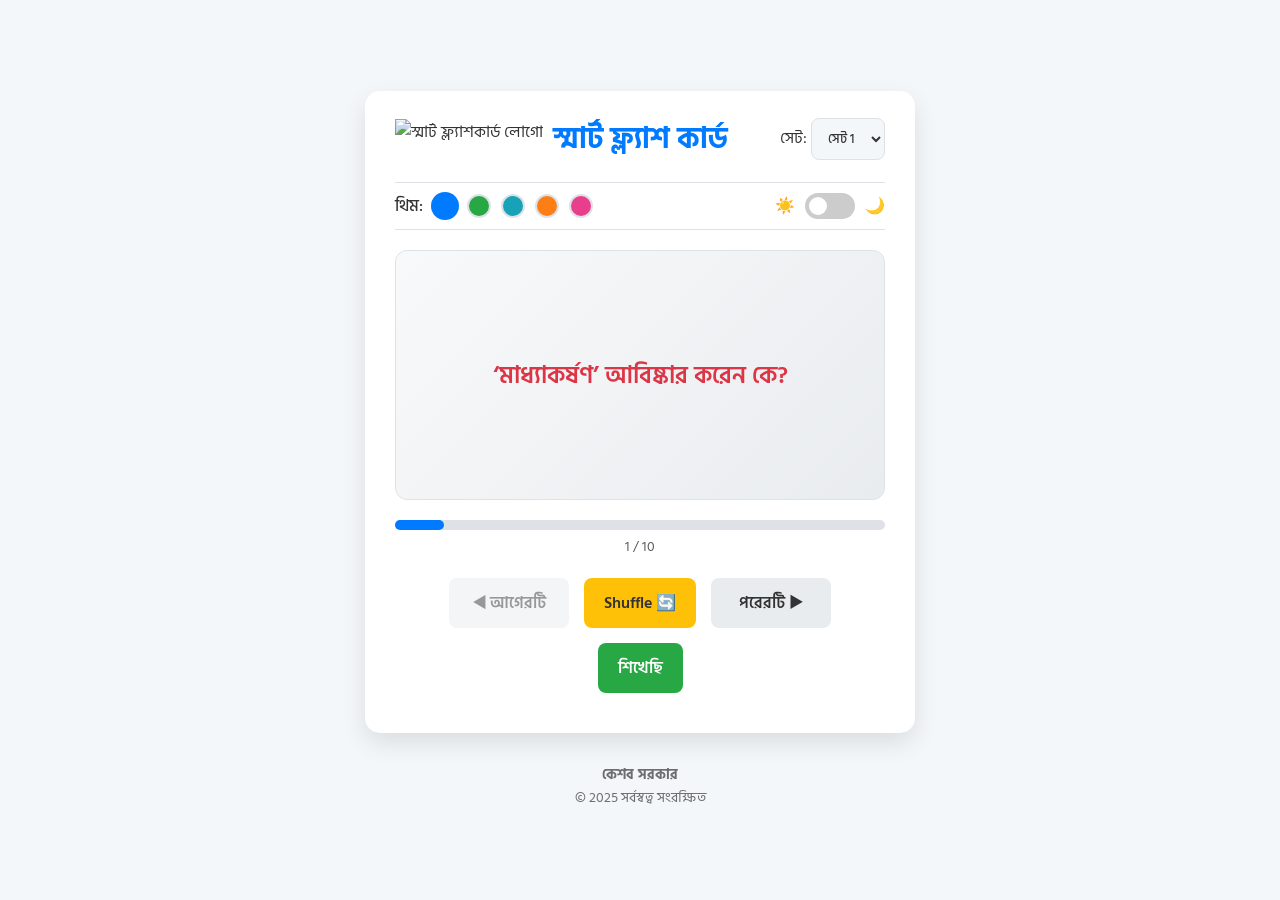
==== game/flash-card/index.html @ e4b44785 "Add files via upload" ====
<!DOCTYPE html>
<html lang="bn">
<head>
    <meta charset="UTF-8">
    <meta name="viewport" content="width=device-width, initial-scale=1.0">
    <title>স্মার্ট ফ্ল্যাশ কার্ড</title>
    <link rel="preconnect" href="https://fonts.googleapis.com">
    <link rel="preconnect" href="https://fonts.gstatic.com" crossorigin>
    <link href="https://fonts.googleapis.com/css2?family=Hind+Siliguri:wght@400;500;600;700&display=swap" rel="stylesheet">
    <link rel="stylesheet" href="style.css">
</head>
<body data-color-theme="default" data-mode="light">

    <main class="flashcard-game-container">
        <header>
           
			<!-- নতুন: লোগো এবং টাইটেলকে একসাথে রাখার জন্য একটি কন্টেইনার -->
    <div class="title-container">
        <!-- নতুন: লogo যোগ করা হয়েছে -->
        <img src="logo.png" alt="স্মার্ট ফ্ল্যাশকার্ড লোগো" class="header-logo">
        <h1>স্মার্ট ফ্ল্যাশ কার্ড</h1>
    </div>
            <div class="set-selector-container">
                <label for="set-selector">সেট:</label>
                <select id="set-selector"></select>
            </div>
        </header>

        <!-- থিম কন্ট্রোল -->
        <div class="controls-panel">
            <div class="theme-selector">
                <span>থিম:</span>
                <button class="theme-btn" data-theme="default" title="ডিফল্ট থিম"></button>
                <button class="theme-btn" data-theme="forest" title="ফরেস্ট থিম"></button>
                <button class="theme-btn" data-theme="ocean" title="ওশান থিম"></button>
                <button class="theme-btn" data-theme="sunset" title="সানসেট থিম"></button>
                <button class="theme-btn" data-theme="rose" title="রোজ থিম"></button>
            </div>
            <div class="mode-switcher">
                <span>☀️</span>
                <label class="switch">
                    <input type="checkbox" id="dark-mode-toggle">
                    <span class="slider round"></span>
                </label>
                <span>🌙</span>
            </div>
        </div>
        
        <div id="flashcard" role="button" tabindex="0" aria-label="কার্ডটি উল্টাতে ক্লিক করুন">
            <div class="card-inner">
                <div class="card-face card-front">
                    <p id="card-front-text">লোড হচ্ছে...</p>
                </div>
                <div class="card-face card-back">
                    <div class="card-back-content">
                        <p id="card-back-text">উত্তর</p>
                        <p id="card-explanation">ব্যাখ্যা</p>
                    </div>
                </div>
            </div>
        </div>

        <!-- প্রোগ্রেস বার -->
        <div class="progress-container">
            <div id="progress-bar"></div>
        </div>
        <p id="card-counter" aria-live="polite">0 / 0</p>
        
        <div class="controls">
            <button id="prev-btn">◀ আগেরটি</button>
            <button id="shuffle-btn">Shuffle 🔄</button>
            <button id="next-btn">পরেরটি ▶</button>
        </div>

        <div class="extra-controls">
             <button id="mark-learned-btn">✅ শিখেছি</button>
             <button id="restart-btn" class="hidden">🔄 আবার শুরু করুন</button>
        </div>
        
    </main>

    <footer>
        <p> <strong>কেশব সরকার </strong></p>
        <p>&copy; 2025 সর্বস্বত্ব সংরক্ষিত</p>
    </footer>

    <script src="data.js"></script> 
    <script src="script.js"></script>
</body>
</html>
---- game/flash-card/style.css ----
/* style.css (রঙিন টেক্সট সহ সংশোধিত) */

/* --- মৌলিক স্টাইল এবং ভেরিয়েবল --- */
:root {
    /* Font */
    --font-family: 'Hind Siliguri', sans-serif;

    /* Light Mode Colors */
    --bg-color: #f4f7f9;
    --text-color: #333;
    --container-bg: #ffffff;
    --container-shadow: 0 10px 25px rgba(0, 0, 0, 0.1);
    --button-bg: #e9ecef;
    --button-text: #333;
    --button-hover-bg: #dee2e6;
    --border-color: #dee2e6;

    /* Themeable Colors (Default Theme) */
    --primary-color: #007bff;
    --primary-text: #ffffff;
    --card-front-bg: linear-gradient(135deg, #f8f9fa, #e9ecef);
    --card-back-bg: #ffffff; 
    --progress-bar-bg: var(--primary-color);
}

/* --- ডার্ক মোড ভেরিয়েবল --- */
body.dark-mode {
    --bg-color: #1a1a1a;
    --text-color: #f1f1f1;
    --container-bg: #2c2c2c;
    --container-shadow: 0 10px 25px rgba(0, 0, 0, 0.3);
    --button-bg: #444;
    --button-text: #f1f1f1;
    --button-hover-bg: #555;
    --border-color: #555;
    
    --card-front-bg: linear-gradient(135deg, #3a3a3a, #2c2c2c);
    --card-back-bg: var(--container-bg); 
}


/* --- রঙিন থিম ভেরিয়েবল --- */
body[data-color-theme="forest"] { --primary-color: #28a745; }
body[data-color-theme="ocean"] { --primary-color: #17a2b8; }
body[data-color-theme="sunset"] { --primary-color: #fd7e14; }
body[data-color-theme="rose"] { --primary-color: #e83e8c; }


/* --- বেসিক সেটআপ --- */
*, *::before, *::after {
    box-sizing: border-box;
    margin: 0;
    padding: 0;
}

body {
    font-family: var(--font-family);
    background-color: var(--bg-color);
    color: var(--text-color);
    display: flex;
    flex-direction: column;
    min-height: 100vh;
    justify-content: center;
    align-items: center;
    padding: 20px;
    transition: background-color 0.3s, color 0.3s;
}

/* --- মূল কন্টেইনার এবং হেডার --- */
.flashcard-game-container {
    background-color: var(--container-bg);
    border-radius: 15px;
    box-shadow: var(--container-shadow);
    padding: 25px 30px;
    width: 100%;
    max-width: 550px;
    text-align: center;
    transition: background-color 0.3s, box-shadow 0.3s;
}

header {
    margin-bottom: 20px;
    display: flex;
    justify-content: space-between;
    align-items: center;
    flex-wrap: wrap;
    gap: 10px;
}

header h1 {
    font-size: 1.8rem;
    color: var(--primary-color);
    transition: color 0.3s;
    flex-grow: 1;
    text-align: left;
}
/* style.css ফাইলে এই অংশটুকু যোগ করুন */

/* লোগো এবং টাইটেলকে একসাথে রাখার জন্য */
.title-container {
    display: flex;
    align-items: center;
    gap: 10px; /* লোগো এবং লেখার মধ্যে ফাঁকা জায়গা */
}

/* লোগোর স্টাইল */
.header-logo {
    height: 40px; /* লোগোর উচ্চতা ঠিক করুন */
    width: auto;  /* প্রস্থ নিজে থেকেই ঠিক হয়ে যাবে */
}

/* ছোট স্ক্রিনের জন্য হেডার এবং লোগোর স্টাইল */
@media (max-width: 600px) {
    .title-container {
        /* ছোট স্ক্রিনেও পাশাপাশি থাকবে */
        width: 100%; 
    }
    
    .header-logo {
        height: 35px; /* ছোট স্ক্রিনে লোগো একটু ছোট হবে */
    }

    /* আগে থেকেই থাকা স্টাইল */
    header {
        flex-direction: column;
        align-items: flex-start;
    }
}

#set-selector {
    padding: 8px 12px;
    border: 1px solid var(--border-color);
    border-radius: 8px;
    background-color: var(--bg-color);
    color: var(--text-color);
    font-family: var(--font-family);
    font-weight: 500;
}

/* --- কন্ট্রোল প্যানেল (থিম ও মোড) --- */
.controls-panel {
    display: flex;
    justify-content: space-between;
    align-items: center;
    margin-bottom: 20px;
    border-top: 1px solid var(--border-color);
    border-bottom: 1px solid var(--border-color);
    padding: 10px 0;
    flex-wrap: wrap;
    gap: 15px;
}

.theme-selector, .mode-switcher {
    display: flex;
    align-items: center;
    gap: 10px;
}
.theme-selector span, .mode-switcher span {
    font-weight: 500;
}

.theme-btn {
    width: 24px;
    height: 24px;
    border-radius: 50%;
    border: 2px solid var(--border-color);
    cursor: pointer;
    transition: transform 0.2s, border-color 0.2s;
}
.theme-btn:hover {
    transform: scale(1.1);
}
.theme-btn.active {
    border-color: var(--primary-color);
    box-shadow: 0 0 0 2px var(--primary-color);
}
.theme-btn[data-theme="default"] { background-color: #007bff; }
.theme-btn[data-theme="forest"] { background-color: #28a745; }
.theme-btn[data-theme="ocean"] { background-color: #17a2b8; }
.theme-btn[data-theme="sunset"] { background-color: #fd7e14; }
.theme-btn[data-theme="rose"] { background-color: #e83e8c; }


/* ডার্ক মোড টগল সুইচ */
.switch { position: relative; display: inline-block; width: 50px; height: 26px; }
.switch input { opacity: 0; width: 0; height: 0; }
.slider { position: absolute; cursor: pointer; top: 0; left: 0; right: 0; bottom: 0; background-color: #ccc; transition: .4s; border-radius: 34px; }
.slider:before { position: absolute; content: ""; height: 18px; width: 18px; left: 4px; bottom: 4px; background-color: white; transition: .4s; border-radius: 50%; }
input:checked + .slider { background-color: var(--primary-color); }
input:checked + .slider:before { transform: translateX(24px); }


/* --- ফ্ল্যাশকার্ডের স্টাইল (3D ফ্লিপ সহ) --- */
#flashcard {
    perspective: 1000px; /* 3D effect এর জন্য */
    width: 100%;
    height: 250px;
    margin-bottom: 20px;
    cursor: pointer;
}

.card-inner {
    position: relative;
    width: 100%;
    height: 100%;
    transition: transform 0.6s;
    transform-style: preserve-3d;
}

.card-inner.is-flipped {
    transform: rotateY(180deg);
}

.card-face {
    position: absolute;
    width: 100%;
    height: 100%;
    -webkit-backface-visibility: hidden; /* Safari */
    backface-visibility: hidden;
    border-radius: 12px;
    display: flex;
    justify-content: center;
    align-items: center;
    padding: 20px;
    font-size: 1.5rem;
    font-weight: 600;
}

.card-front {
    background: var(--card-front-bg);
    /* --- পরিবর্তিত: প্রশ্নের রঙ লাল করা হলো --- */
    color: #dc3545;
    border: 1px solid var(--border-color);
}

.card-back {
    background: var(--card-back-bg);
    color: var(--text-color); 
    transform: rotateY(180deg);
    border: 1px solid var(--border-color);
}

.card-back-content {
    display: flex;
    flex-direction: column;
    gap: 15px;
}

#card-back-text {
    font-size: 1.4rem;
    font-weight: 600;
    /* --- পরিবর্তিত: উত্তরের রঙ সবুজ করা হলো --- */
    color: #28a745; 
}

#card-explanation {
    font-size: 1rem;
    font-weight: 400;
    opacity: 0.9;
    line-height: 1.5;
    /* --- পরিবর্তিত: ব্যাখ্যার রঙ গোলাপী করা হলো --- */
    color: #e83e8c; 
}


/* --- প্রোগ্রেস বার এবং কাউন্টার --- */
.progress-container {
    width: 100%;
    background-color: var(--border-color);
    border-radius: 25px;
    height: 10px;
    margin-bottom: 5px;
}

#progress-bar {
    width: 0%;
    height: 100%;
    background-color: var(--progress-bar-bg);
    border-radius: 25px;
    transition: width 0.4s ease-in-out, background-color 0.3s;
}

#card-counter {
    font-size: 0.9rem;
    color: var(--text-color);
    opacity: 0.8;
    margin-bottom: 20px;
}

/* --- কন্ট্রোল বাটন --- */
.controls, .extra-controls {
    display: flex;
    justify-content: center;
    gap: 15px;
    margin-bottom: 15px;
}

.controls button, .extra-controls button {
    padding: 12px 20px;
    border: none;
    border-radius: 8px;
    font-family: var(--font-family);
    font-size: 1rem;
    font-weight: 600;
    cursor: pointer;
    transition: background-color 0.2s, transform 0.1s, box-shadow 0.2s;
}

.controls button {
    background-color: var(--button-bg);
    color: var(--button-text);
}
.controls button:hover {
    background-color: var(--button-hover-bg);
}
.controls button:disabled {
    opacity: 0.5;
    cursor: not-allowed;
}

#next-btn, #prev-btn {
    min-width: 120px;
}

#shuffle-btn {
    background-color: #ffc107;
    color: #333;
}
#shuffle-btn:hover {
    background-color: #e0a800;
}

#mark-learned-btn {
    background-color: #28a745;
    color: white;
}
#mark-learned-btn:hover {
    background-color: #218838;
}
#mark-learned-btn:disabled {
    background-color: #218838;
    opacity: 0.7;
    cursor: not-allowed;
}

#restart-btn {
    background-color: var(--primary-color);
    color: var(--primary-text);
}
#restart-btn:hover {
    background-color: color-mix(in srgb, var(--primary-color) 85%, black);
}

.hidden {
    display: none;
}

/* --- ফুটার --- */
footer {
    margin-top: 30px;
    text-align: center;
    color: var(--text-color);
    opacity: 0.7;
    font-size: 0.9rem;
}


/* --- রেসপন্সিভ ডিজাইন --- */
@media (max-width: 600px) {
    body {
        padding: 10px;
    }
    .flashcard-game-container {
        padding: 20px;
    }
    header {
        flex-direction: column;
        align-items: flex-start;
    }
    header h1 {
        font-size: 1.5rem;
    }
    .controls-panel {
        flex-direction: column;
        align-items: flex-start;
    }
    #flashcard {
        height: 220px;
    }
    .card-face {
        font-size: 1.2rem;
    }
    #card-back-text {
        font-size: 1.2rem; 
    }
    #card-explanation {
        font-size: 0.9rem;
    }
    .controls {
        flex-wrap: wrap;
    }
    .controls button {
        padding: 10px 15px;
        font-size: 0.9rem;
    }
}
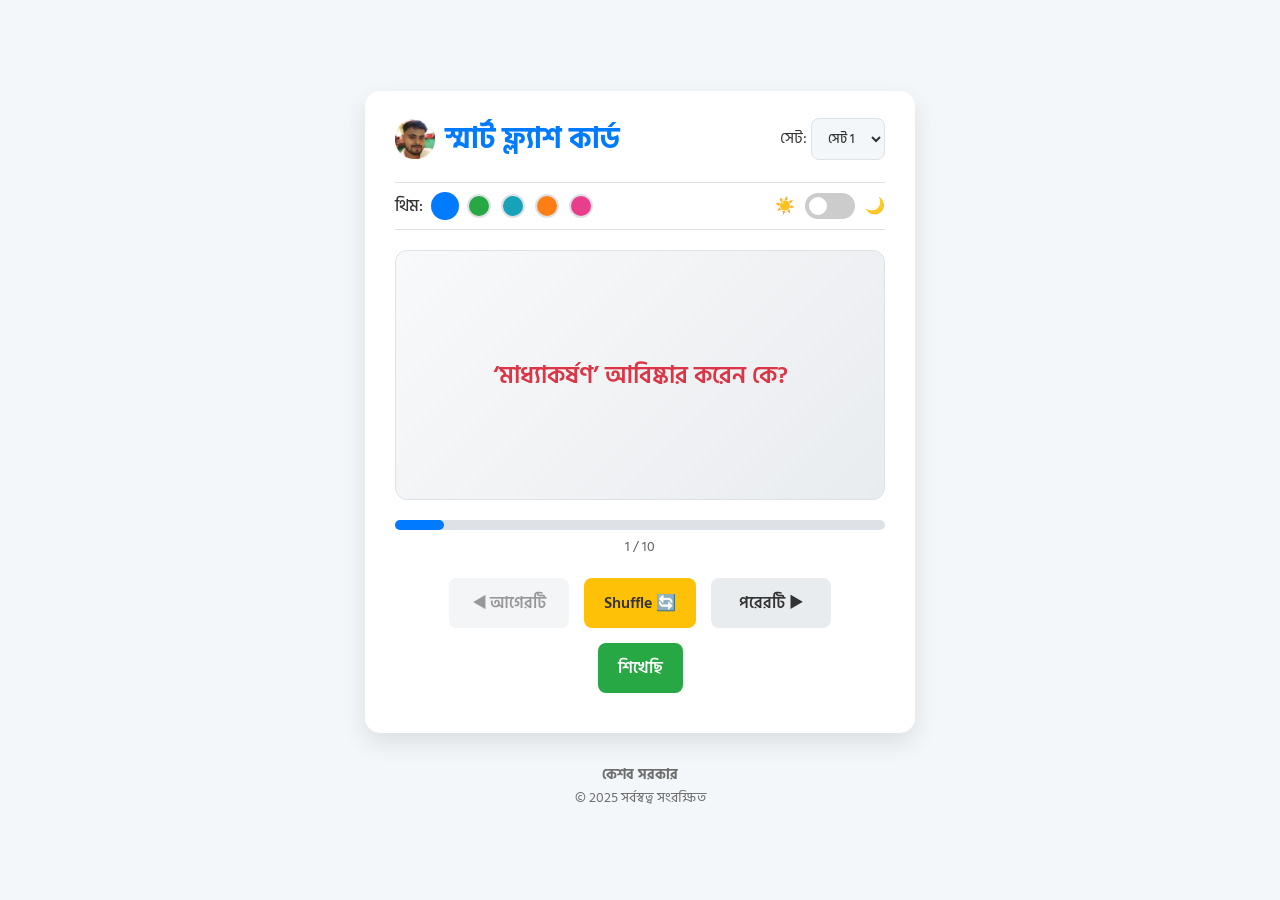
==== commit 6a20bc22: "logo link correction" ====
--- a/game/flash-card/index.html
+++ b/game/flash-card/index.html
@@ -17,7 +17,7 @@
 			<!-- নতুন: লোগো এবং টাইটেলকে একসাথে রাখার জন্য একটি কন্টেইনার -->
     <div class="title-container">
         <!-- নতুন: লogo যোগ করা হয়েছে -->
-        <img src="logo.png" alt="স্মার্ট ফ্ল্যাশকার্ড লোগো" class="header-logo">
+        <img src="logo.jpg" alt="স্মার্ট ফ্ল্যাশকার্ড লোগো" class="header-logo">
         <h1>স্মার্ট ফ্ল্যাশ কার্ড</h1>
     </div>
             <div class="set-selector-container">
